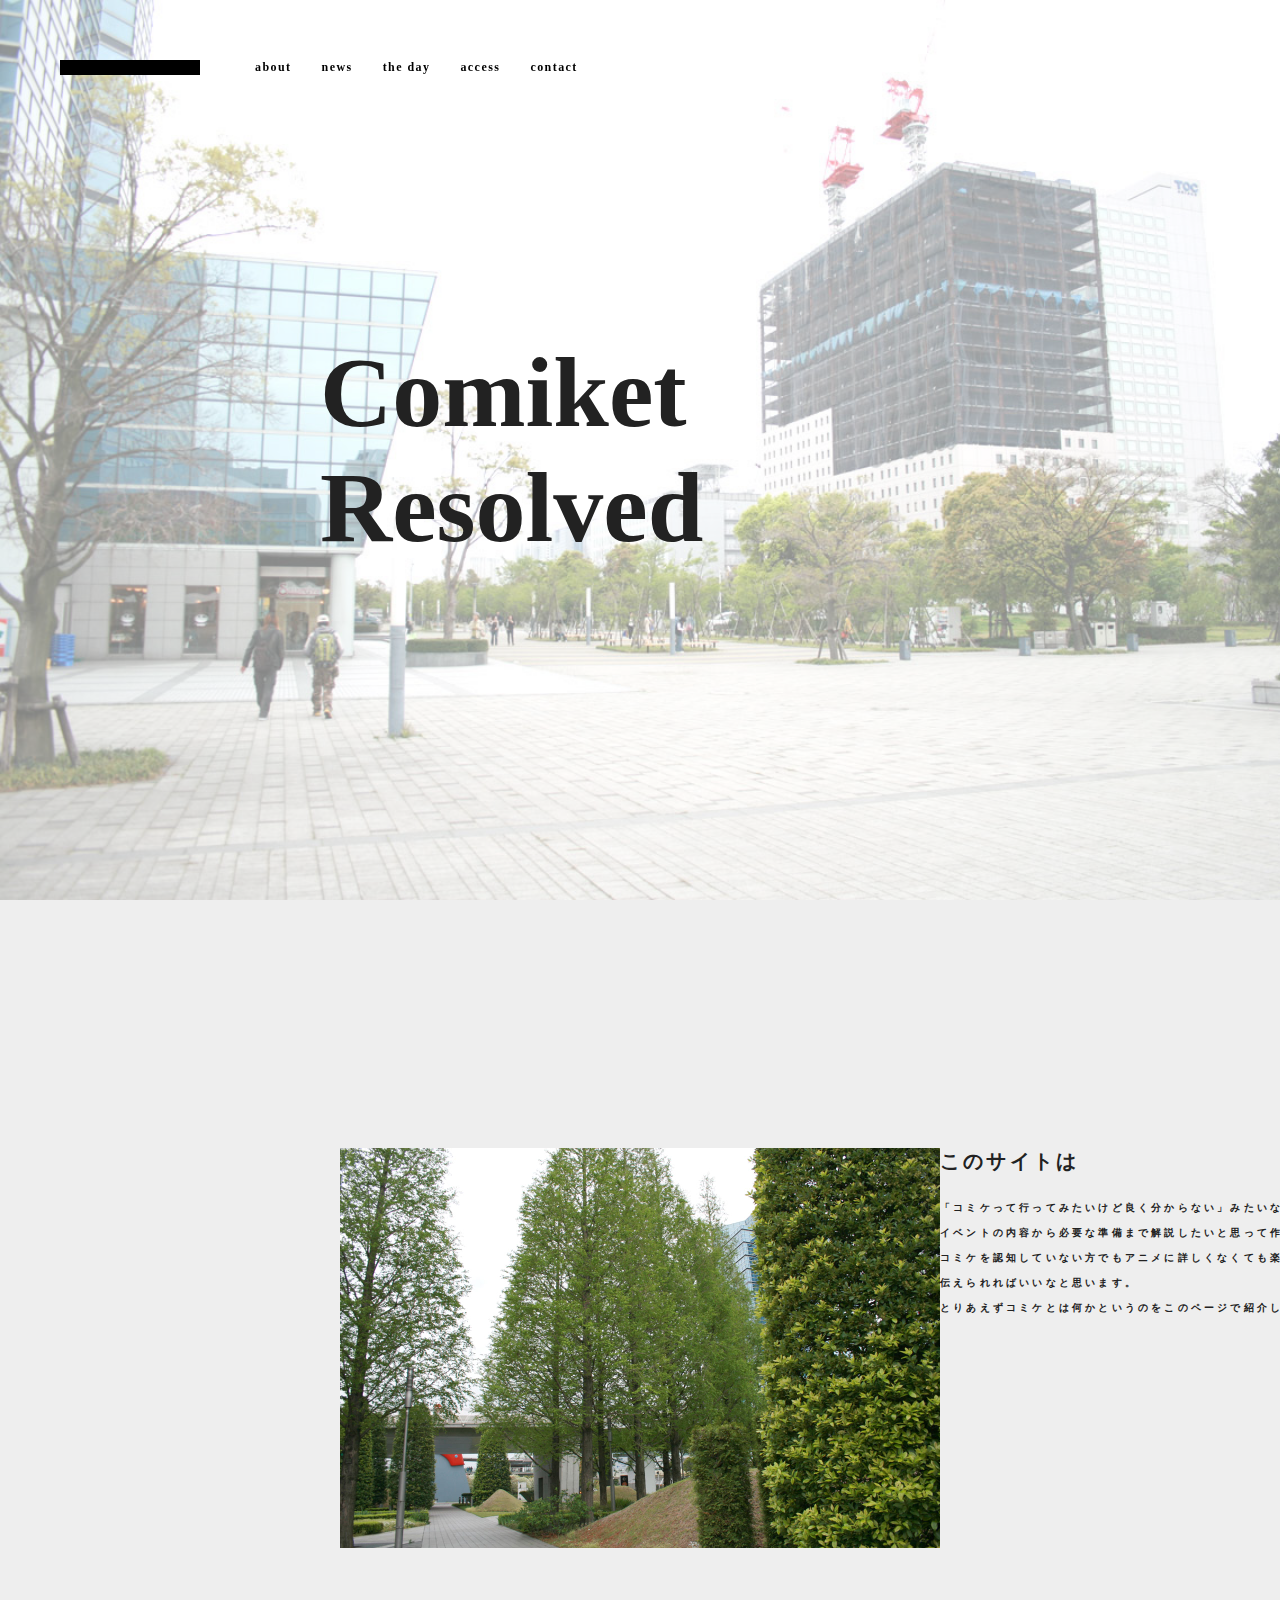
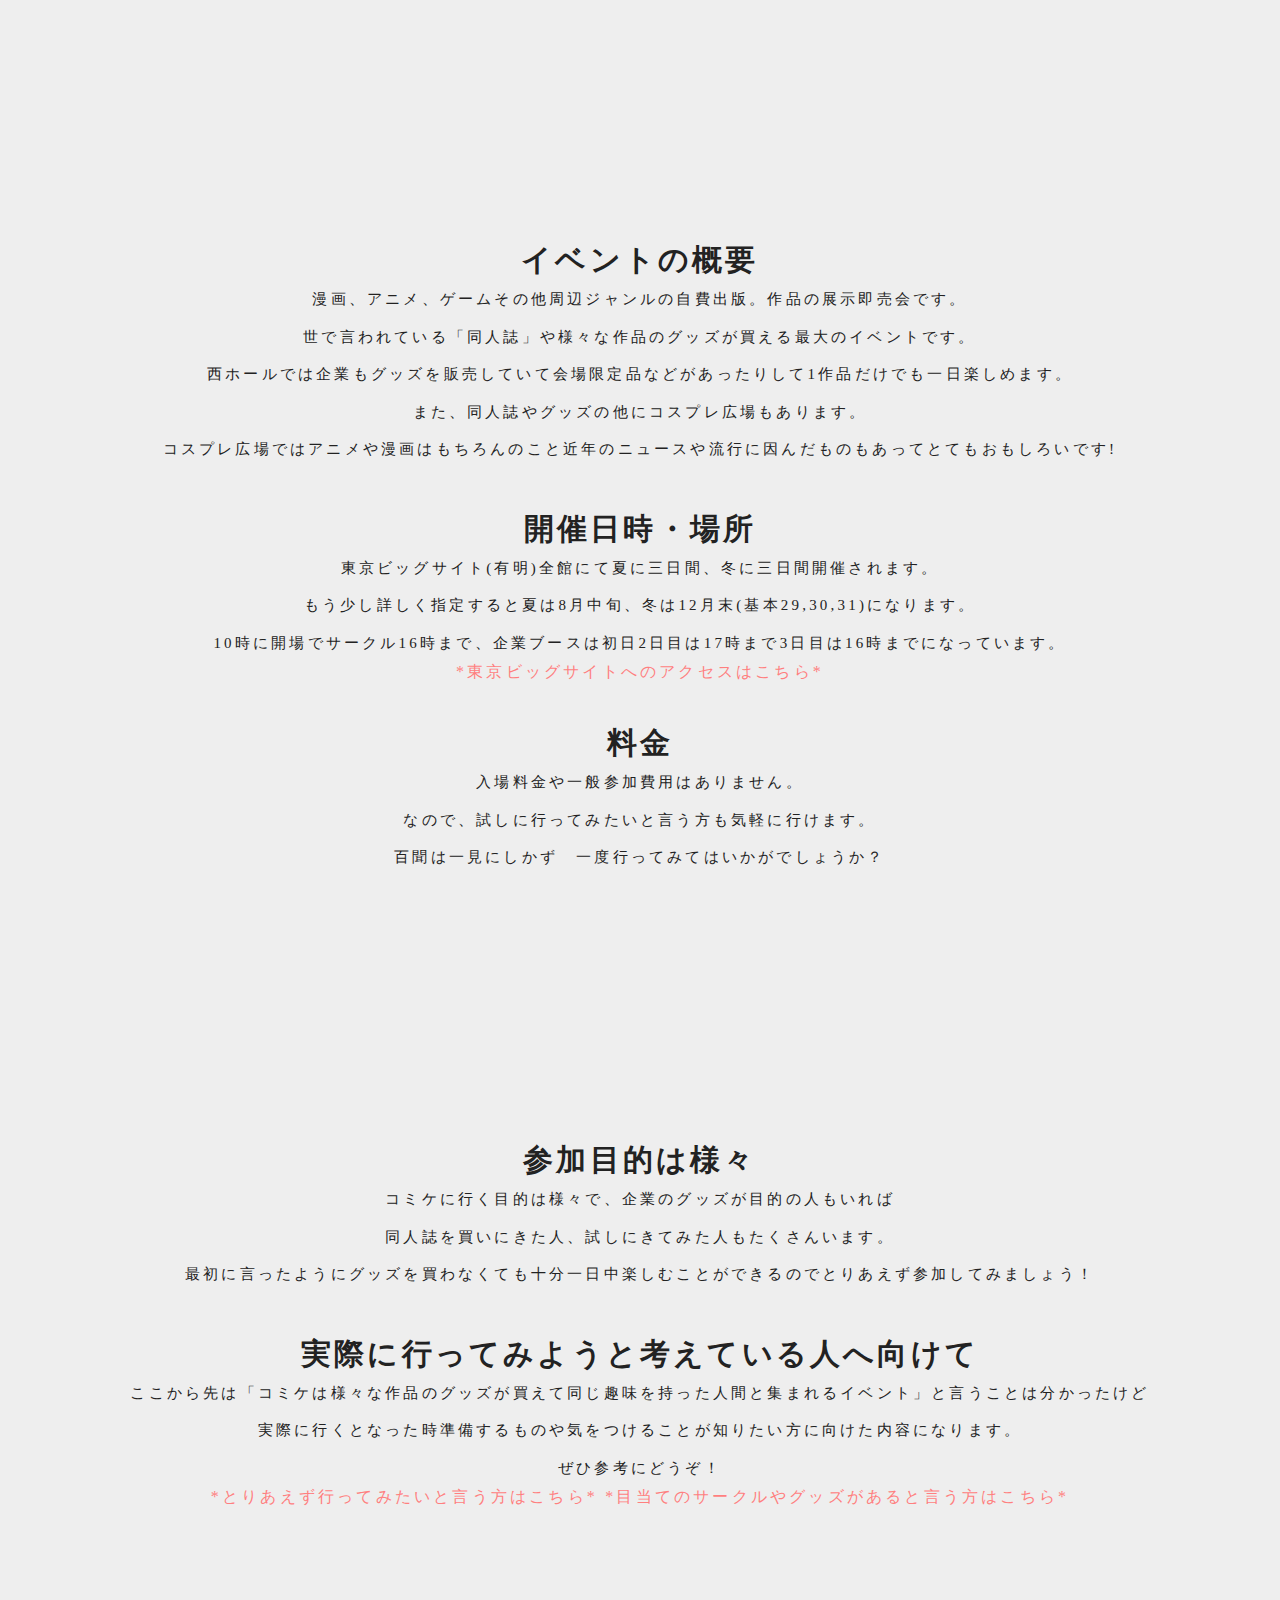
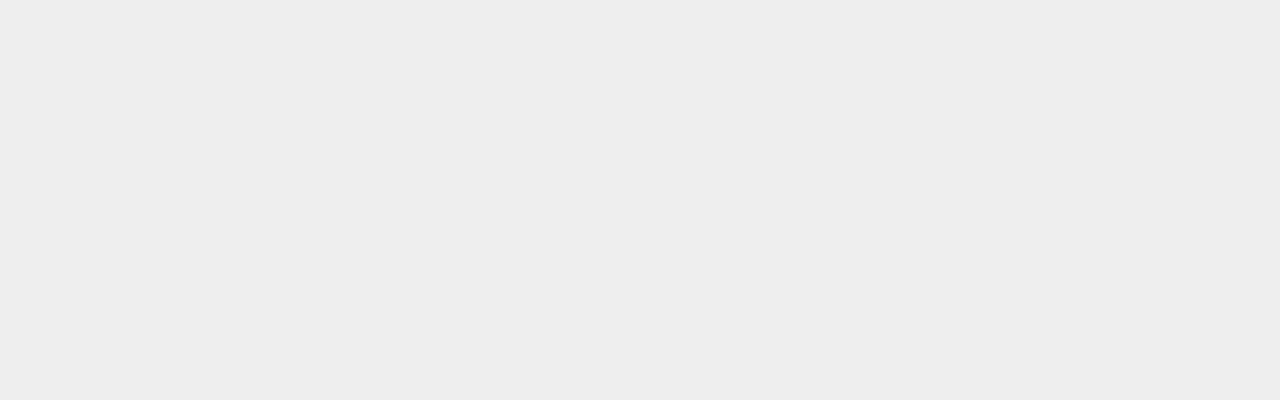
==== index.html @ 55fd029f "initial commit" ====
<!DOCTYPE html>
<html lang="ja">

<head>
	<meta charset="UTF-8">
	<title>Document</title>
	<link rel="stylesheet" href="style.css">
</head>

<body>
<header class="head">
<div class="headcss">
	<nav class="navnav">
	
		<ul>
		<li class="lili">a</li>
		<li class="lilili">about</li>
		<li class="lilili">news</li>
		<li class="lilili">the day</li>
		<li class="lilili">access</li>
		<li class="lilili">contact</li>
		</ul>
	</nav>
	</div>
</header>
	<div class="gazou">
	</div>
	<div class="midasi">
			<h1>Comiket Resolved</h1>
		</div>
	<div class="page2b">
		<div class="page2">
		<div class="image1">
			<a href=""><img src="20.jpg" alt="" width="600px" height=""></a>
			</div>
		<h1>このサイトは</h1>
		<h2>「コミケって行ってみたいけど良く分からない」みたいなコミケ初心者のために<br>イベントの内容から必要な準備まで解説したいと思って作りました。<br>コミケを認知していない方でもアニメに詳しくなくても楽しめると言うことを<br>伝えられればいいなと思います。<br>とりあえずコミケとは何かというのをこのページで紹介しようと思います。</h2>
		</div>
	</div>
	<div class="page1b">
		<div class="page1">
		<div class="space1">
			<h2>イベントの概要</h2>
			<p>漫画、アニメ、ゲームその他周辺ジャンルの自費出版。作品の展示即売会です。<br>世で言われている「同人誌」や様々な作品のグッズが買える最大のイベントです。<br>西ホールでは企業もグッズを販売していて会場限定品などがあったりして1作品だけでも一日楽しめます。<br>また、同人誌やグッズの他にコスプレ広場もあります。<br>コスプレ広場ではアニメや漫画はもちろんのこと近年のニュースや流行に因んだものもあってとてもおもしろいです!</p>
				</div>
				<div class="space">
					<h2>開催日時・場所</h2>
					<p>
						東京ビッグサイト(有明)全館にて夏に三日間、冬に三日間開催されます。<br> もう少し詳しく指定すると夏は8月中旬、冬は12月末(基本29,30,31)になります。<br>10時に開場でサークル16時まで、企業ブースは初日2日目は17時まで3日目は16時までになっています。
					</p>
					<a href="http://www.bigsight.jp/access/transportation/" target="_blank">*東京ビッグサイトへのアクセスはこちら*</a>
			</div>
				<div class="space">
					<h2>料金</h2>
					<p>入場料金や一般参加費用はありません。<br>なので、試しに行ってみたいと言う方も気軽に行けます。<br>百聞は一見にしかず　一度行ってみてはいかがでしょうか？
					</p>
			</div>
				</div>

			</div>
			<div class="page1b">
				<div class="page1">
<div class="space1">
			<h2>参加目的は様々</h2>
			<p>
			コミケに行く目的は様々で、企業のグッズが目的の人もいれば<br>同人誌を買いにきた人、試しにきてみた人もたくさんいます。<br>
			最初に言ったようにグッズを買わなくても十分一日中楽しむことができるのでとりあえず参加してみましょう！
			</p>
				</div>
				<div class="space">
					<h1>実際に行ってみようと考えている人へ向けて</h1>
					<p class="ookisa">
						ここから先は「コミケは様々な作品のグッズが買えて同じ趣味を持った人間と集まれるイベント」と言うことは分かったけど<br>実際に行くとなった時準備するものや気をつけることが知りたい方に向けた内容になります。<br>ぜひ参考にどうぞ！
					</p>
					<a href="">*とりあえず行ってみたいと言う方はこちら*</a>
					<a href="about.html">*目当てのサークルやグッズがあると言う方はこちら*</a>
			</div>
				<div class="space">
					<h2></h2>
					<p>
					
					</p>
			</div>
				</div>
			</div>
</body>

</html>
---- style.css ----
* {
	margin: 0;
	padding: 0;
}

.head{
	position: absolute;
	display: block;
	opacity: 1;
	z-index: 1000000;
	width: 100%;
	padding:60px 60px 0;
	position: fixed;
}

.headercss{
	padding:60px 60px 0;
	float:left;
	position: relative;
	z-index: 100;
}

.lili{
	margin-right: 55px;
	width:140px;
	background-color: black;
	float:left;
	list-style: none;
}
.lilili{
	float:left;
	margin-right: 30px;
	list-style: none;
	
}
.image1{
	float: left;
}
.navnav{
	letter-spacing: 0.12em;
	font-family: 'Crimson Text', serif;
	font-size: 12px;
	font-weight: 600;
}
.gazou {
	opacity:0.5;
	position: relative;
	background-image:url(11.jpg);
	background-color:#f8f8f8; 
	background-size: cover;
	background-repeat: no-repeat;
	width: 100vw;
	height: 100vh;
	position: relative;
}

.midasi {
	position: absolute;
	top: 50%;
	left: 50%;
	-webkit-transform: translate(-50%, -50%);
	transform: translate(-50%,-50%)
}

.midasi h1 {
	color: #222222;
	font-family: cursive;
	font-size: 100px;
}

.page1b{
	font-family: "top Ryumin";
	background-color: #EEEEEE;
	height: 100vh;
	width: 100vw;
	color: #222222;
}
.page1 {
	text-align: center;
	letter-spacing: 0.2em;
}
.page1 h1{
	font-size: 30px;
}
.page1 h2{
	font-size: 30px;
}
.page1 p{
	font-size: 15px;
	line-height: 2.5;
}
.page1 a{
	text-decoration: none;
	color: #ff7f7f;
}
.page1 a:hover{
	opacity:0.5;
}
.page2b{
	font-family: "top Ryumin";
	background-color: #EEEEEE;
	height: 100vh;
	width: 100vw;
	color: #222222;
	position: relative;
}
.page2{
	white-space: nowrap;
	text-align: center;
	letter-spacing: 0.2em;
	position: absolute;
	top: 50%;
	left: 50%;
	-webkit-transform: translate(-50%, -50%);
	transform: translate(-50%,-50%)
}
.page2 h1{
	font-size: 20px; 
	margin-bottom: 20px
}
.page2 h2{
	font-size: 10px;
	line-height: 2.5;
}
.space{
margin-top: 40px;
}
.space1{
	padding-top: 40px;
}
.ookisa{
	font-size: 50px;
}
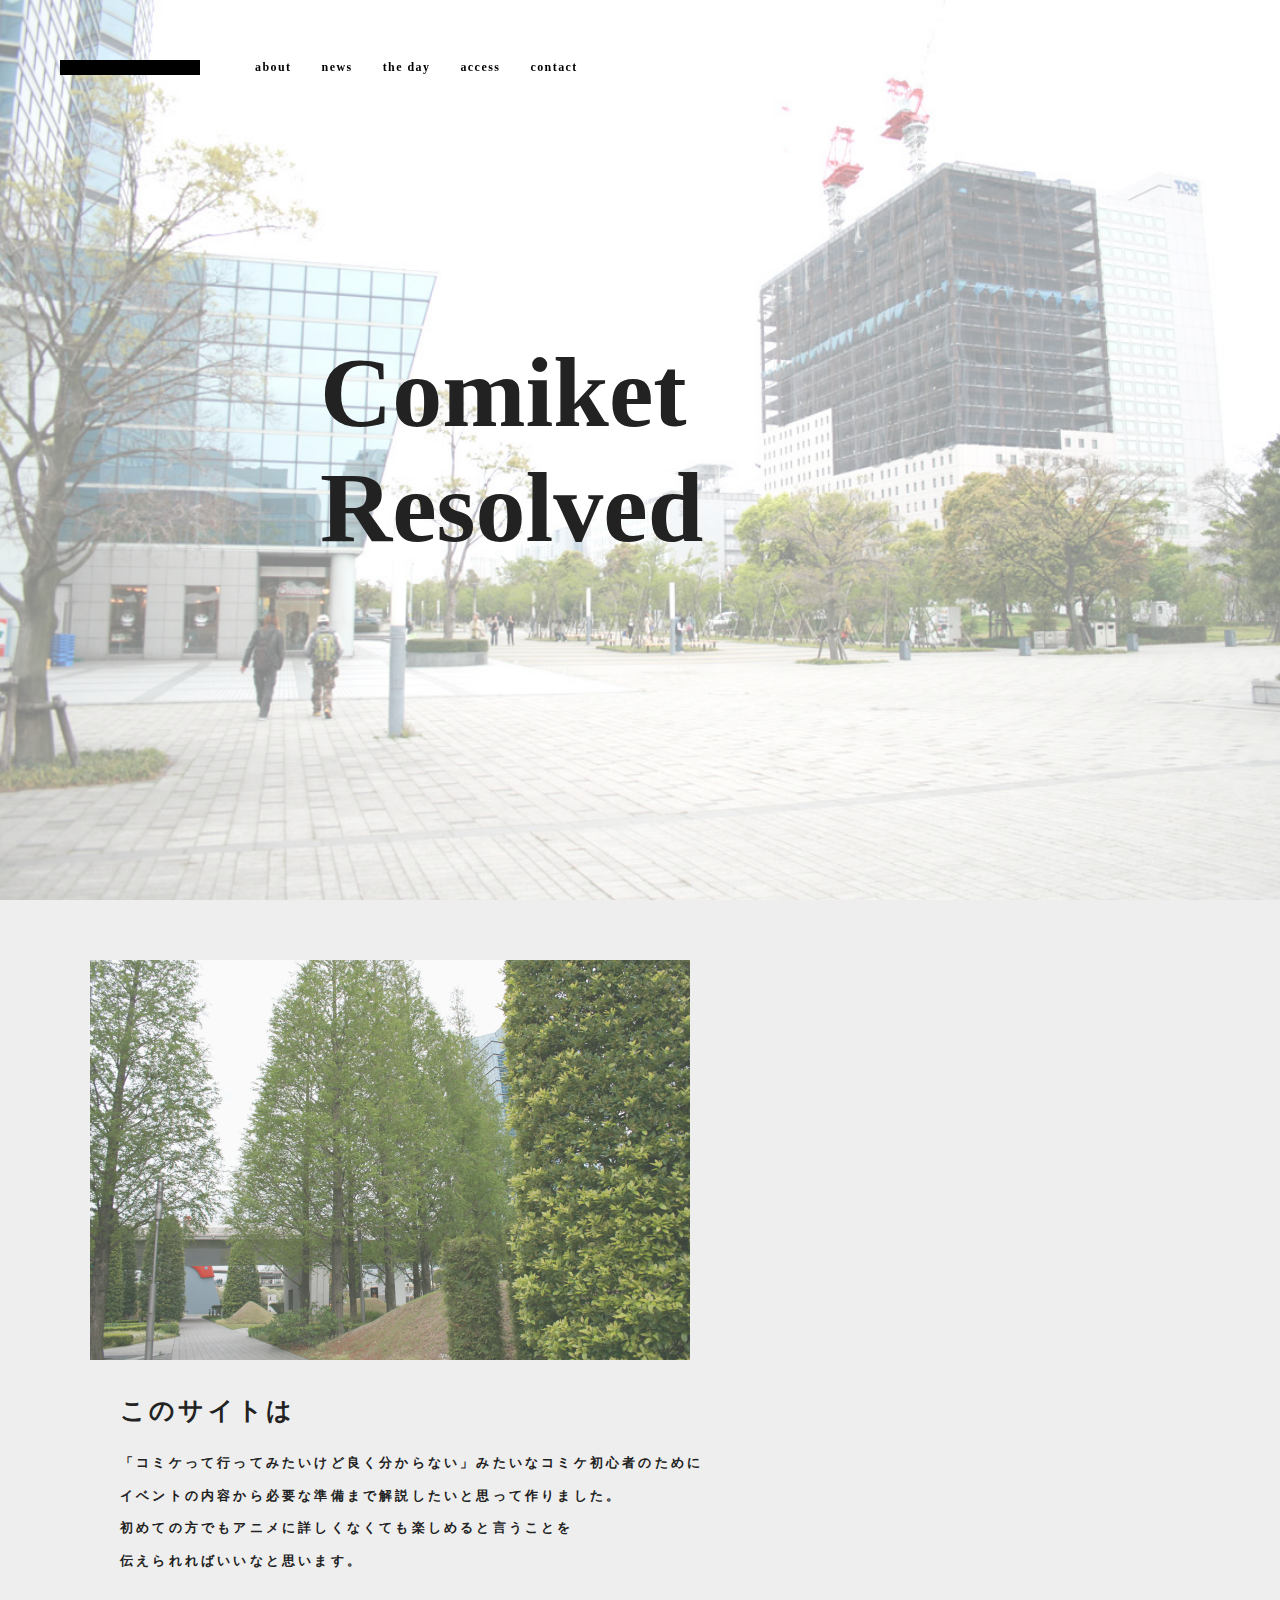
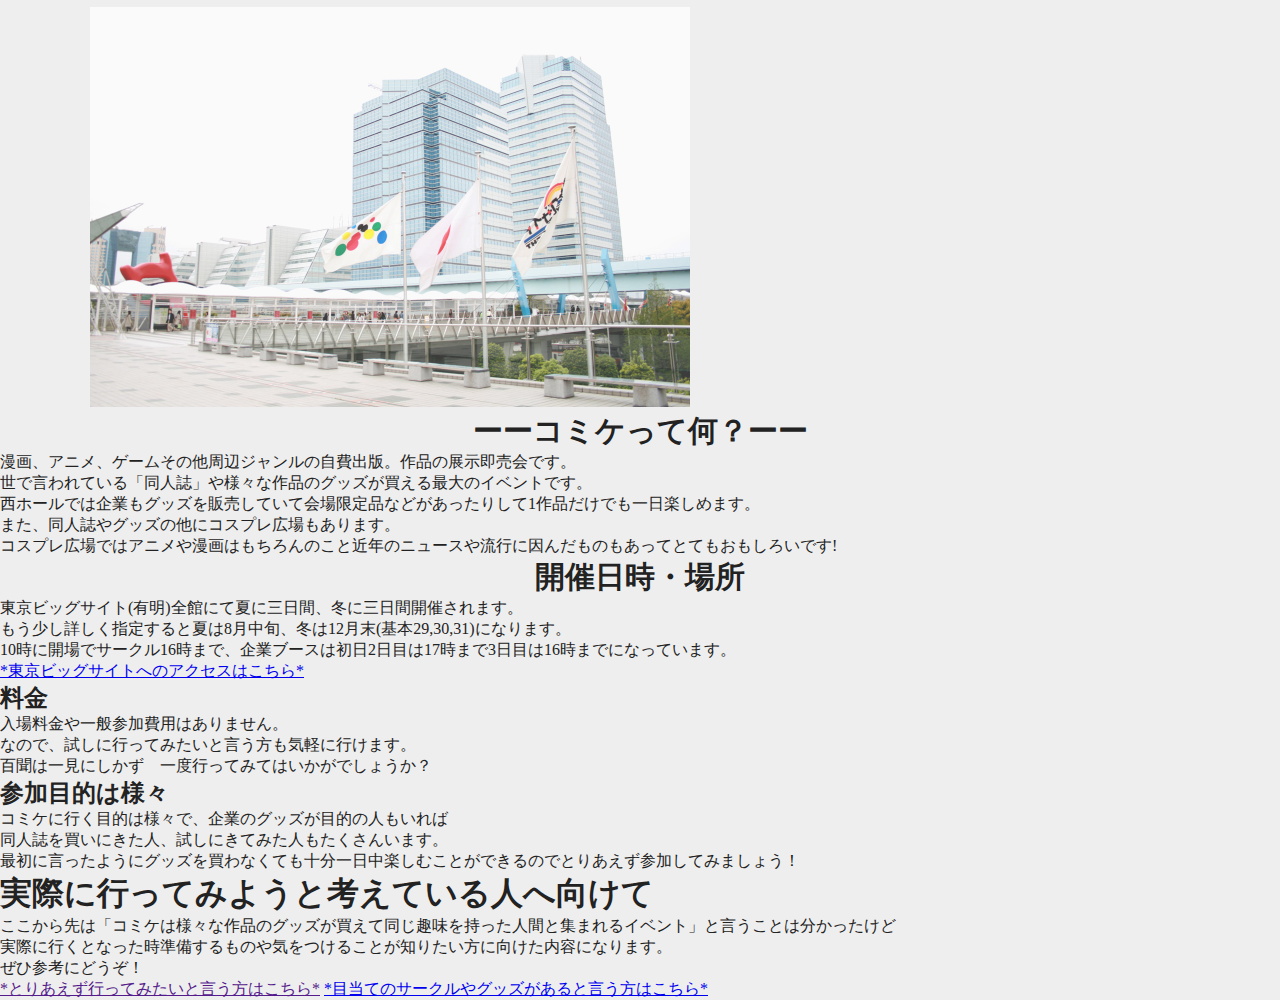
==== commit e0456fc3: "コンテンツ追加" ====
--- a/index.html
+++ b/index.html
@@ -33,41 +33,42 @@
 		<div class="image1">
 			<a href=""><img src="20.jpg" alt="" width="600px" height=""></a>
 			</div>
+			<div class="moji">
 		<h1>このサイトは</h1>
-		<h2>「コミケって行ってみたいけど良く分からない」みたいなコミケ初心者のために<br>イベントの内容から必要な準備まで解説したいと思って作りました。<br>コミケを認知していない方でもアニメに詳しくなくても楽しめると言うことを<br>伝えられればいいなと思います。<br>とりあえずコミケとは何かというのをこのページで紹介しようと思います。</h2>
+		<h2>「コミケって行ってみたいけど良く分からない」みたいなコミケ初心者のために<br>イベントの内容から必要な準備まで解説したいと思って作りました。<br>初めての方でもアニメに詳しくなくても楽しめると言うことを<br>伝えられればいいなと思います。</h2>
+		</div>
+		<div class="image2">
+			<a href=""><img src="15.jpg" alt="" width="600px" height=""></a>
+			</div>
 		</div>
 	</div>
-	<div class="page1b">
+	
+	<div class="page2b">
 		<div class="page1">
-		<div class="space1">
-			<h2>イベントの概要</h2>
+		<div class="moji1">
+			<h2>ーーコミケって何？ーー</h2>
 			<p>漫画、アニメ、ゲームその他周辺ジャンルの自費出版。作品の展示即売会です。<br>世で言われている「同人誌」や様々な作品のグッズが買える最大のイベントです。<br>西ホールでは企業もグッズを販売していて会場限定品などがあったりして1作品だけでも一日楽しめます。<br>また、同人誌やグッズの他にコスプレ広場もあります。<br>コスプレ広場ではアニメや漫画はもちろんのこと近年のニュースや流行に因んだものもあってとてもおもしろいです!</p>
 				</div>
-				<div class="space">
+				<div class="moji1">
 					<h2>開催日時・場所</h2>
 					<p>
 						東京ビッグサイト(有明)全館にて夏に三日間、冬に三日間開催されます。<br> もう少し詳しく指定すると夏は8月中旬、冬は12月末(基本29,30,31)になります。<br>10時に開場でサークル16時まで、企業ブースは初日2日目は17時まで3日目は16時までになっています。
 					</p>
 					<a href="http://www.bigsight.jp/access/transportation/" target="_blank">*東京ビッグサイトへのアクセスはこちら*</a>
 			</div>
-				<div class="space">
 					<h2>料金</h2>
 					<p>入場料金や一般参加費用はありません。<br>なので、試しに行ってみたいと言う方も気軽に行けます。<br>百聞は一見にしかず　一度行ってみてはいかがでしょうか？
 					</p>
 			</div>
 				</div>
-
-			</div>
-			<div class="page1b">
+			<div class="page2b">
 				<div class="page1">
-<div class="space1">
 			<h2>参加目的は様々</h2>
 			<p>
 			コミケに行く目的は様々で、企業のグッズが目的の人もいれば<br>同人誌を買いにきた人、試しにきてみた人もたくさんいます。<br>
 			最初に言ったようにグッズを買わなくても十分一日中楽しむことができるのでとりあえず参加してみましょう！
 			</p>
 				</div>
-				<div class="space">
 					<h1>実際に行ってみようと考えている人へ向けて</h1>
 					<p class="ookisa">
 						ここから先は「コミケは様々な作品のグッズが買えて同じ趣味を持った人間と集まれるイベント」と言うことは分かったけど<br>実際に行くとなった時準備するものや気をつけることが知りたい方に向けた内容になります。<br>ぜひ参考にどうぞ！
@@ -75,14 +76,10 @@
 					<a href="">*とりあえず行ってみたいと言う方はこちら*</a>
 					<a href="about.html">*目当てのサークルやグッズがあると言う方はこちら*</a>
 			</div>
-				<div class="space">
 					<h2></h2>
 					<p>
 					
 					</p>
-			</div>
-				</div>
-			</div>
 </body>
 
 </html>
--- a/style.css
+++ b/style.css
@@ -35,6 +35,7 @@
 }
 .image1{
 	float: left;
+	opacity: 0.75;
 }
 .navnav{
 	letter-spacing: 0.12em;
@@ -68,66 +69,35 @@
 	font-size: 100px;
 }
 
-.page1b{
-	font-family: "top Ryumin";
-	background-color: #EEEEEE;
-	height: 100vh;
-	width: 100vw;
-	color: #222222;
-}
-.page1 {
-	text-align: center;
-	letter-spacing: 0.2em;
-}
-.page1 h1{
-	font-size: 30px;
-}
-.page1 h2{
-	font-size: 30px;
-}
-.page1 p{
-	font-size: 15px;
-	line-height: 2.5;
-}
-.page1 a{
-	text-decoration: none;
-	color: #ff7f7f;
-}
-.page1 a:hover{
-	opacity:0.5;
-}
 .page2b{
 	font-family: "top Ryumin";
 	background-color: #EEEEEE;
-	height: 100vh;
-	width: 100vw;
+	height: 100%;
+	width: 100%;
 	color: #222222;
 	position: relative;
 }
 .page2{
-	white-space: nowrap;
-	text-align: center;
+	padding: 60px 0px 0px 90px;
 	letter-spacing: 0.2em;
-	position: absolute;
-	top: 50%;
-	left: 50%;
-	-webkit-transform: translate(-50%, -50%);
-	transform: translate(-50%,-50%)
+}
+.image2{
+	opacity: 0.75;
+}
+.moji{
+	padding: 30px;
+	width: 600px;
+	float: left;
 }
 .page2 h1{
-	font-size: 20px; 
-	margin-bottom: 20px
+	font-size: 25px; 
+	margin-bottom: 20px;
 }
 .page2 h2{
-	font-size: 10px;
+	font-size: 13px;
 	line-height: 2.5;
 }
-.space{
-margin-top: 40px;
-}
-.space1{
-	padding-top: 40px;
-}
-.ookisa{
-	font-size: 50px;
-}
+.moji1 h2{
+	text-align: center;
+	font-size: 30px;
+}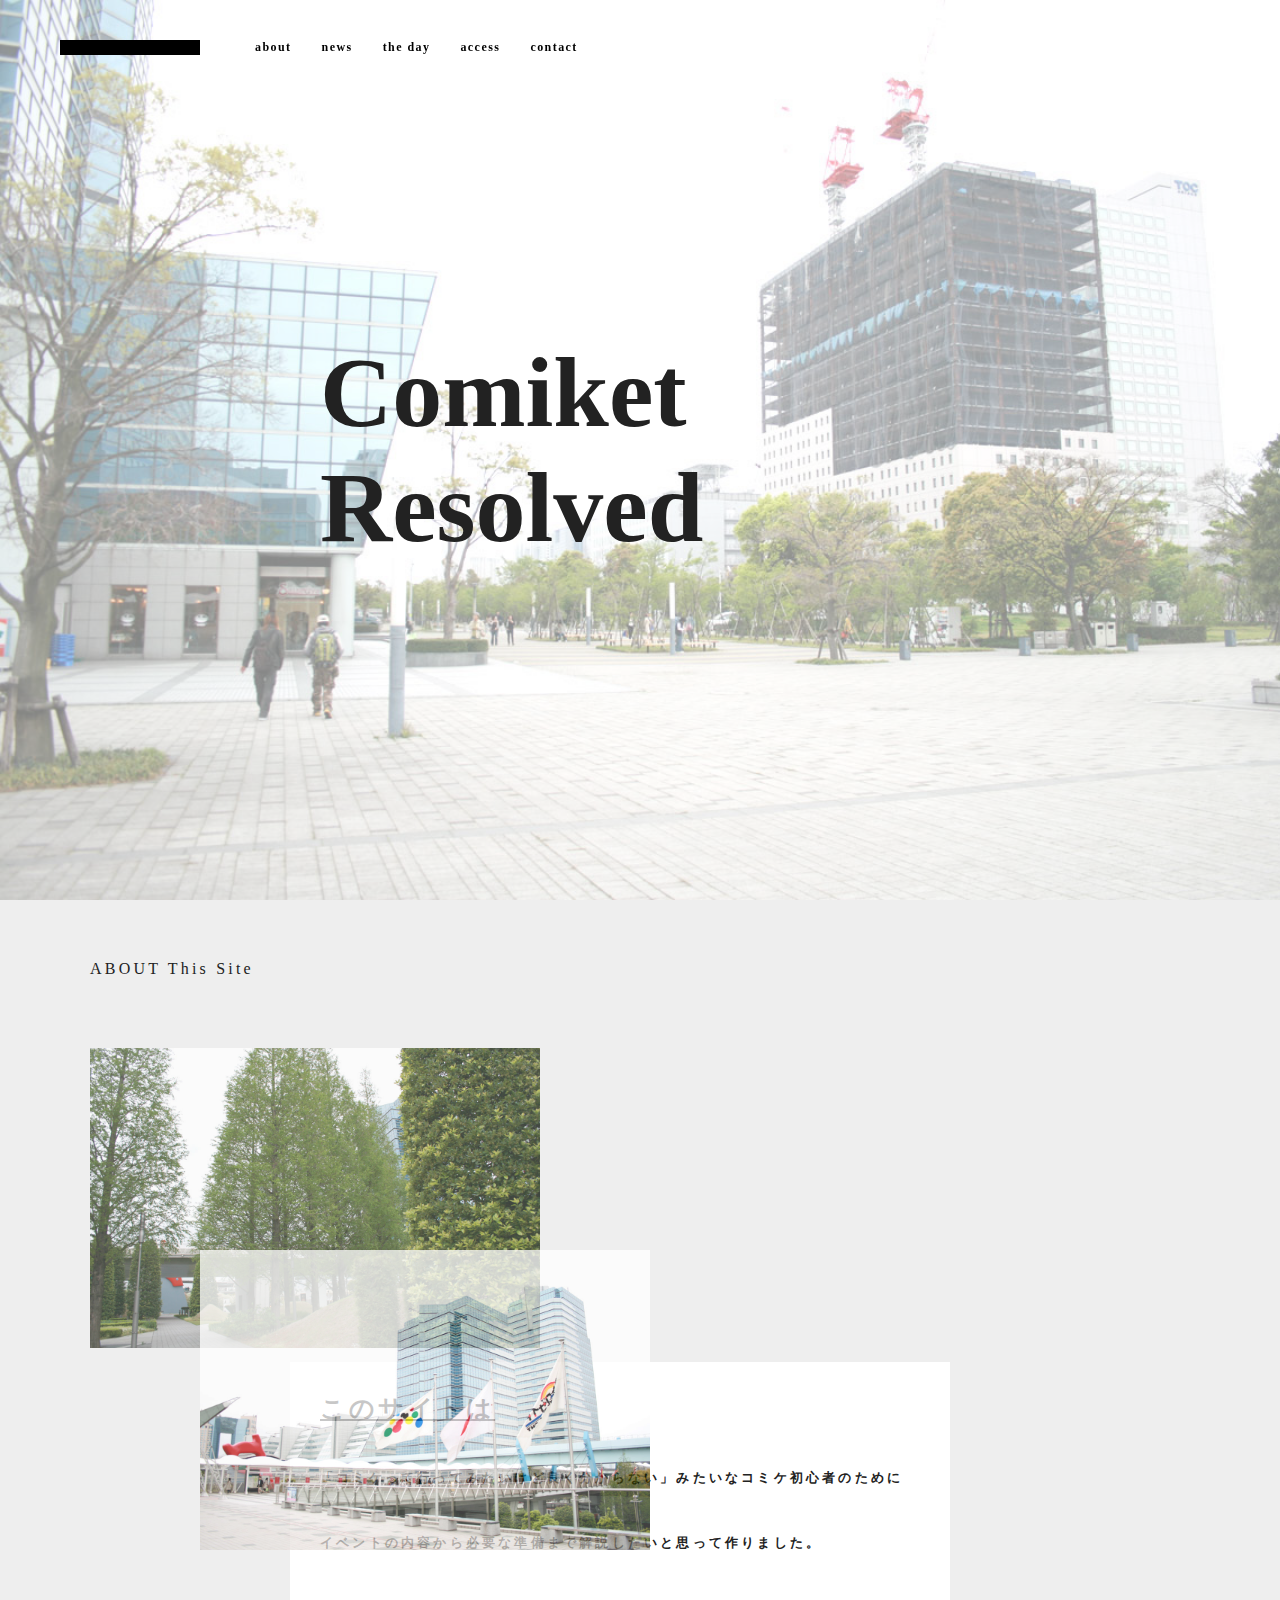
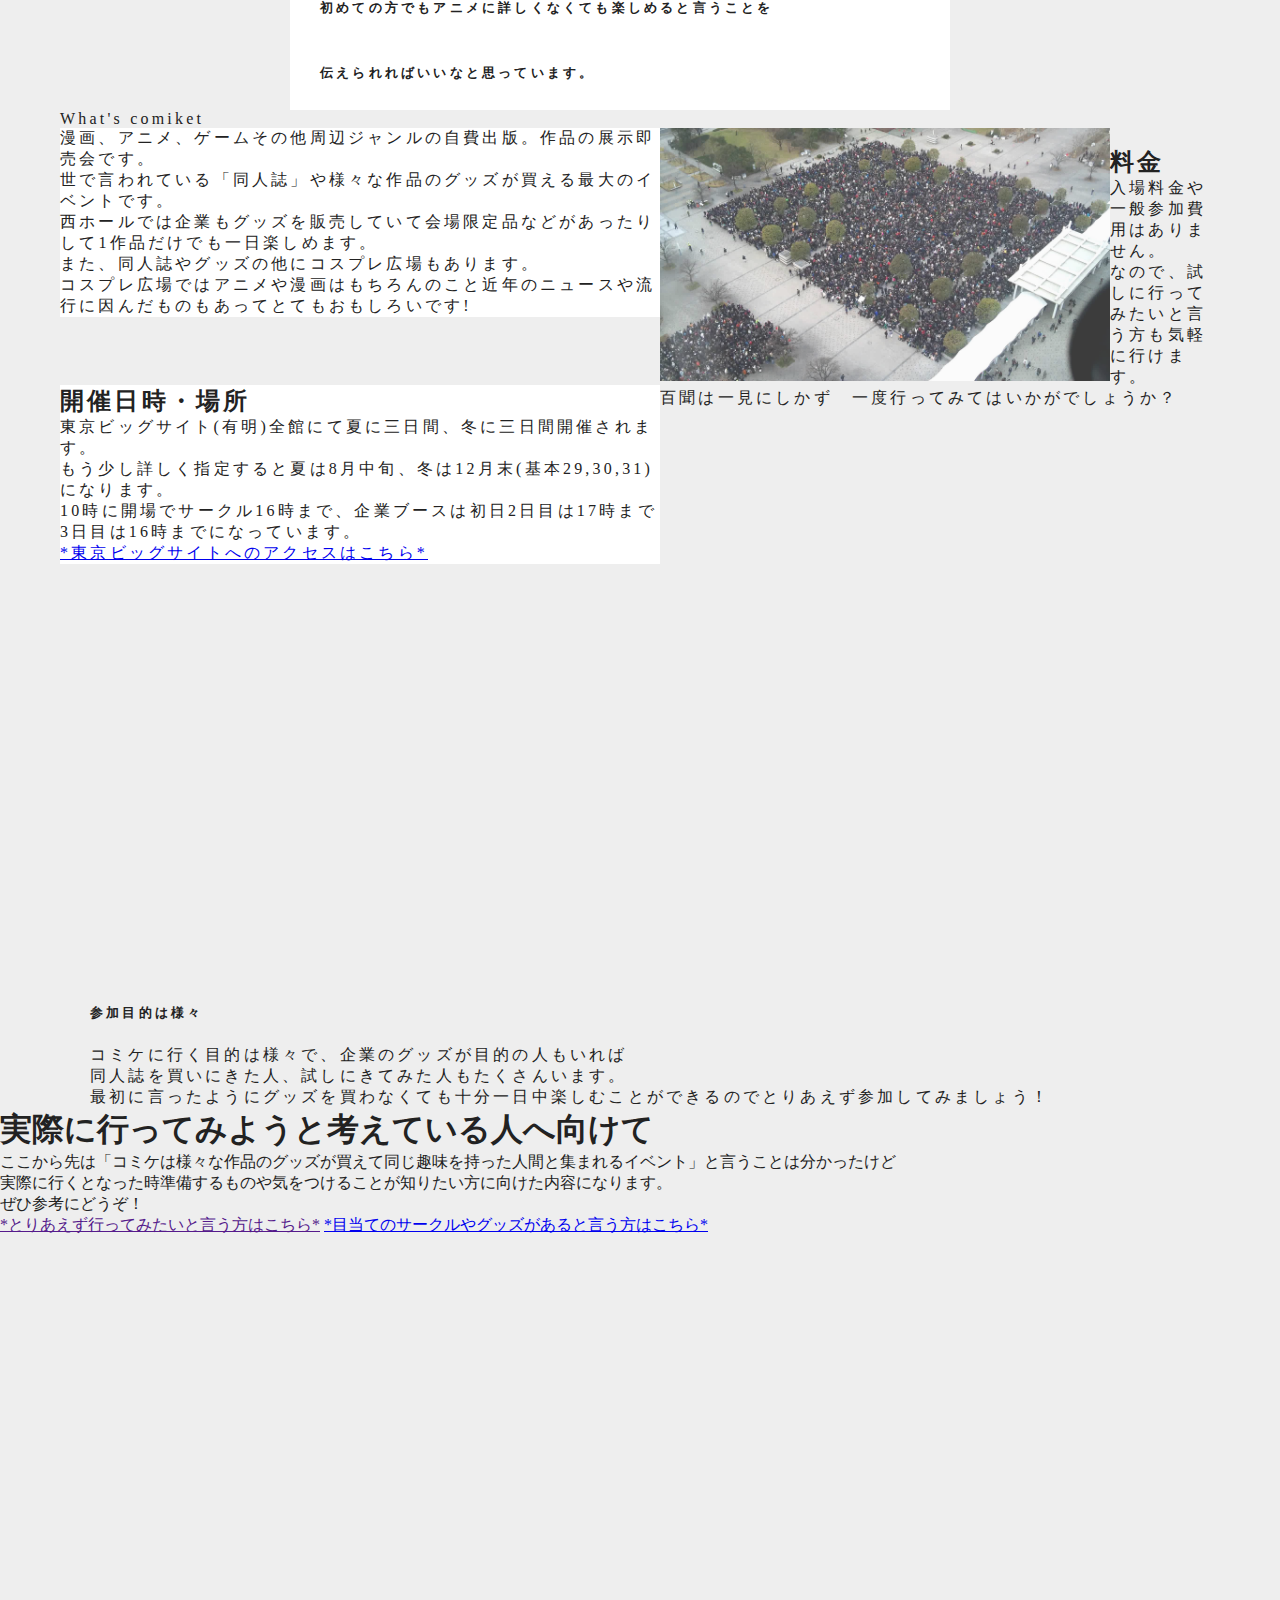
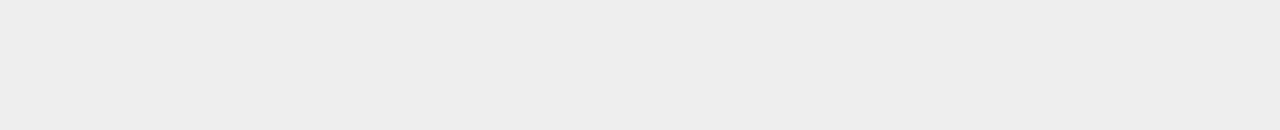
==== commit 2423df19: "refactor html" ====
--- a/index.html
+++ b/index.html
@@ -8,78 +8,85 @@
 </head>
 
 <body>
-<header class="head">
-<div class="headcss">
-	<nav class="navnav">
-	
-		<ul>
-		<li class="lili">a</li>
-		<li class="lilili">about</li>
-		<li class="lilili">news</li>
-		<li class="lilili">the day</li>
-		<li class="lilili">access</li>
-		<li class="lilili">contact</li>
-		</ul>
-	</nav>
-	</div>
-</header>
+	<header class="head">
+		<div class="headcss">
+			<nav class="navnav">
+
+				<ul>
+					<li class="lili">a</li>
+					<li class="lilili">about</li>
+					<li class="lilili">news</li>
+					<li class="lilili">the day</li>
+					<li class="lilili">access</li>
+					<li class="lilili">contact</li>
+				</ul>
+			</nav>
+		</div>
+	</header>
 	<div class="gazou">
 	</div>
 	<div class="midasi">
-			<h1>Comiket Resolved</h1>
-		</div>
+		<h1>Comiket Resolved</h1>
+	</div>
 	<div class="page2b">
 		<div class="page2">
-		<div class="image1">
-			<a href=""><img src="20.jpg" alt="" width="600px" height=""></a>
+			<div midasi2>
+				<p>ABOUT This Site</p>
+			</div>
+			<div class="image1">
+				<a href=""><img src="20.jpg" alt="" width="450px" height=""></a>
 			</div>
 			<div class="moji">
-		<h1>このサイトは</h1>
-		<h2>「コミケって行ってみたいけど良く分からない」みたいなコミケ初心者のために<br>イベントの内容から必要な準備まで解説したいと思って作りました。<br>初めての方でもアニメに詳しくなくても楽しめると言うことを<br>伝えられればいいなと思います。</h2>
-		</div>
-		<div class="image2">
-			<a href=""><img src="15.jpg" alt="" width="600px" height=""></a>
+				<h1>このサイトは</h1>
+				<h2>「コミケって行ってみたいけど良く分からない」みたいなコミケ初心者のために<br>イベントの内容から必要な準備まで解説したいと思って作りました。<br>初めての方でもアニメに詳しくなくても楽しめると言うことを<br>伝えられればいいなと思っています。</h2>
+			</div>
+			<div class="image2">
+				<a href=""><img src="15.jpg" alt="" width="450px" height=""></a>
 			</div>
 		</div>
 	</div>
-	
 	<div class="page2b">
-		<div class="page1">
-		<div class="moji1">
-			<h2>ーーコミケって何？ーー</h2>
-			<p>漫画、アニメ、ゲームその他周辺ジャンルの自費出版。作品の展示即売会です。<br>世で言われている「同人誌」や様々な作品のグッズが買える最大のイベントです。<br>西ホールでは企業もグッズを販売していて会場限定品などがあったりして1作品だけでも一日楽しめます。<br>また、同人誌やグッズの他にコスプレ広場もあります。<br>コスプレ広場ではアニメや漫画はもちろんのこと近年のニュースや流行に因んだものもあってとてもおもしろいです!</p>
-				</div>
-				<div class="moji1">
-					<h2>開催日時・場所</h2>
-					<p>
-						東京ビッグサイト(有明)全館にて夏に三日間、冬に三日間開催されます。<br> もう少し詳しく指定すると夏は8月中旬、冬は12月末(基本29,30,31)になります。<br>10時に開場でサークル16時まで、企業ブースは初日2日目は17時まで3日目は16時までになっています。
-					</p>
-					<a href="http://www.bigsight.jp/access/transportation/" target="_blank">*東京ビッグサイトへのアクセスはこちら*</a>
+		<div class="page3">
+			<p>What's comiket</p>
+			<div class="moji1">
+				<p>漫画、アニメ、ゲームその他周辺ジャンルの自費出版。作品の展示即売会です。<br>世で言われている「同人誌」や様々な作品のグッズが買える最大のイベントです。<br>西ホールでは企業もグッズを販売していて会場限定品などがあったりして1作品だけでも一日楽しめます。<br>また、同人誌やグッズの他にコスプレ広場もあります。<br>コスプレ広場ではアニメや漫画はもちろんのこと近年のニュースや流行に因んだものもあってとてもおもしろいです!</p>
 			</div>
-					<h2>料金</h2>
-					<p>入場料金や一般参加費用はありません。<br>なので、試しに行ってみたいと言う方も気軽に行けます。<br>百聞は一見にしかず　一度行ってみてはいかがでしょうか？
-					</p>
+			<div class="image3">
+				<a href=""><img src="maxresdefault.jpg" alt="" width="450px" height=""></a>
 			</div>
-				</div>
-			<div class="page2b">
-				<div class="page1">
+			<div class="image4">
+				<a href=""><img src="" alt="" width="450px" height=""></a>
+			</div>
+			<div class="moji2">
+				<h2>開催日時・場所</h2>
+				<p>
+					東京ビッグサイト(有明)全館にて夏に三日間、冬に三日間開催されます。<br> もう少し詳しく指定すると夏は8月中旬、冬は12月末(基本29,30,31)になります。<br>10時に開場でサークル16時まで、企業ブースは初日2日目は17時まで3日目は16時までになっています。
+				</p>
+				<a href="http://www.bigsight.jp/access/transportation/" target="_blank">*東京ビッグサイトへのアクセスはこちら*</a>
+			</div>
+			<h2>料金</h2>
+			<p>入場料金や一般参加費用はありません。<br>なので、試しに行ってみたいと言う方も気軽に行けます。<br>百聞は一見にしかず　一度行ってみてはいかがでしょうか？
+			</p>
+		</div>
+	</div>
+	<div class="page2b">
+		<div class="page2">
 			<h2>参加目的は様々</h2>
 			<p>
-			コミケに行く目的は様々で、企業のグッズが目的の人もいれば<br>同人誌を買いにきた人、試しにきてみた人もたくさんいます。<br>
-			最初に言ったようにグッズを買わなくても十分一日中楽しむことができるのでとりあえず参加してみましょう！
+				コミケに行く目的は様々で、企業のグッズが目的の人もいれば<br>同人誌を買いにきた人、試しにきてみた人もたくさんいます。<br> 最初に言ったようにグッズを買わなくても十分一日中楽しむことができるのでとりあえず参加してみましょう！
 			</p>
-				</div>
-					<h1>実際に行ってみようと考えている人へ向けて</h1>
-					<p class="ookisa">
-						ここから先は「コミケは様々な作品のグッズが買えて同じ趣味を持った人間と集まれるイベント」と言うことは分かったけど<br>実際に行くとなった時準備するものや気をつけることが知りたい方に向けた内容になります。<br>ぜひ参考にどうぞ！
-					</p>
-					<a href="">*とりあえず行ってみたいと言う方はこちら*</a>
-					<a href="about.html">*目当てのサークルやグッズがあると言う方はこちら*</a>
-			</div>
-					<h2></h2>
-					<p>
-					
-					</p>
+		</div>
+		<h1>実際に行ってみようと考えている人へ向けて</h1>
+		<p class="ookisa">
+			ここから先は「コミケは様々な作品のグッズが買えて同じ趣味を持った人間と集まれるイベント」と言うことは分かったけど<br>実際に行くとなった時準備するものや気をつけることが知りたい方に向けた内容になります。<br>ぜひ参考にどうぞ！
+		</p>
+		<a href="">*とりあえず行ってみたいと言う方はこちら*</a>
+		<a href="about.html">*目当てのサークルやグッズがあると言う方はこちら*</a>
+	</div>
+	<h2></h2>
+	<p>
+
+	</p>
 </body>
 
-</html>
+</html>--- a/style.css
+++ b/style.css
@@ -2,57 +2,70 @@
 	margin: 0;
 	padding: 0;
 }
-
-.head{
+.body{
+	background-color: black;
+	opacity: 0.3;
+}
+.head {
 	position: absolute;
 	display: block;
 	opacity: 1;
 	z-index: 1000000;
 	width: 100%;
-	padding:60px 60px 0;
+	padding: 40px 60px 0;
 	position: fixed;
 }
-
-.headercss{
-	padding:60px 60px 0;
-	float:left;
+.headercss {
+	padding: 60px 60px 0;
+	float: left;
 	position: relative;
 	z-index: 100;
 }
 
-.lili{
+.lili {
 	margin-right: 55px;
-	width:140px;
+	width: 140px;
 	background-color: black;
-	float:left;
+	float: left;
 	list-style: none;
 }
-.lilili{
-	float:left;
+
+.lilili {
+	float: left;
 	margin-right: 30px;
 	list-style: none;
-	
+
 }
-.image1{
+
+.image3{
+float: left;
+	opacity: 0.75;
+	position: relative;
+}
+.image1 {
 	float: left;
 	opacity: 0.75;
+	position: relative;
+	top: 70px
 }
-.navnav{
+
+.navnav {
 	letter-spacing: 0.12em;
 	font-family: 'Crimson Text', serif;
 	font-size: 12px;
 	font-weight: 600;
 }
+
 .gazou {
-	opacity:0.5;
+	background-attachment: fixed;
+	opacity: 0.5;
 	position: relative;
-	background-image:url(11.jpg);
-	background-color:#f8f8f8; 
+	background-image: url(11.jpg);
+	background-color: #f8f8f8;
 	background-size: cover;
 	background-repeat: no-repeat;
 	width: 100vw;
 	height: 100vh;
-	position: relative;
 }
 
 .midasi {
@@ -60,7 +73,7 @@
 	top: 50%;
 	left: 50%;
 	-webkit-transform: translate(-50%, -50%);
-	transform: translate(-50%,-50%)
+	transform: translate(-50%, -50%)
 }
 
 .midasi h1 {
@@ -68,36 +81,93 @@
 	font-family: cursive;
 	font-size: 100px;
 }
+.midasi2{
+	font-size: 40px;
+}
 
-.page2b{
+.page2b {
 	font-family: "top Ryumin";
 	background-color: #EEEEEE;
-	height: 100%;
-	width: 100%;
+	height: 90vh;
+	width: 100vw;
 	color: #222222;
 	position: relative;
 }
-.page2{
+
+.page2 {
 	padding: 60px 0px 0px 90px;
 	letter-spacing: 0.2em;
 }
-.image2{
+.image2 {
 	opacity: 0.75;
+	float: left;
+	position: absolute;
+	left: 200px;
+	top: 350px;
 }
-.moji{
+
+.moji {
 	padding: 30px;
 	width: 600px;
 	float: left;
+	margin-left: 200px;
+	position: relative;
+	top: 80px;
+	font-family: 'Crimson Text', serif;
+	background-color: #fff;
 }
-.page2 h1{
-	font-size: 25px; 
+
+.page2 h1 {
+	font-size: 25px;
 	margin-bottom: 20px;
+	text-decoration: underline;
 }
-.page2 h2{
+
+.page2 h2 {
 	font-size: 13px;
-	line-height: 2.5;
+	line-height: 5em;
 }
-.moji1 h2{
-	text-align: center;
-	font-size: 30px;
+
+.ueue {
+	background-color: #eeeeee;
+}
+.ueue h1 {
+	font-family: 'Crimson Text', serif;
+	width: 100vw;
+	height: 15vh;
+	padding-left: 200px;
+	position: relative;
+	line-height: 120px;
+}
+.moji {
+	width: 600px;
+	float: left;
+	position: relative;
+	font-family: 'Crimson Text', serif;
+	background-color: #fff;
+}
+.moji1 {
+	width: 600px;
+	float: left;
+	position: relative;
+	font-family: 'Crimson Text', serif;
+	background-color: #fff;
+}
+.moji2 {
+	width: 600px;
+	float: left;
+	position: relative;
+	font-family: 'Crimson Text', serif;
+	background-color: #fff;
+}
+.moji3 {
+	width: 600px;
+	float: left;
+	position: relative;
+	font-family: 'Crimson Text', serif;
+	background-color: #fff;
+}
+.page3{
+	padding: 0px 60px;
+	letter-spacing: 0.2em;
 }